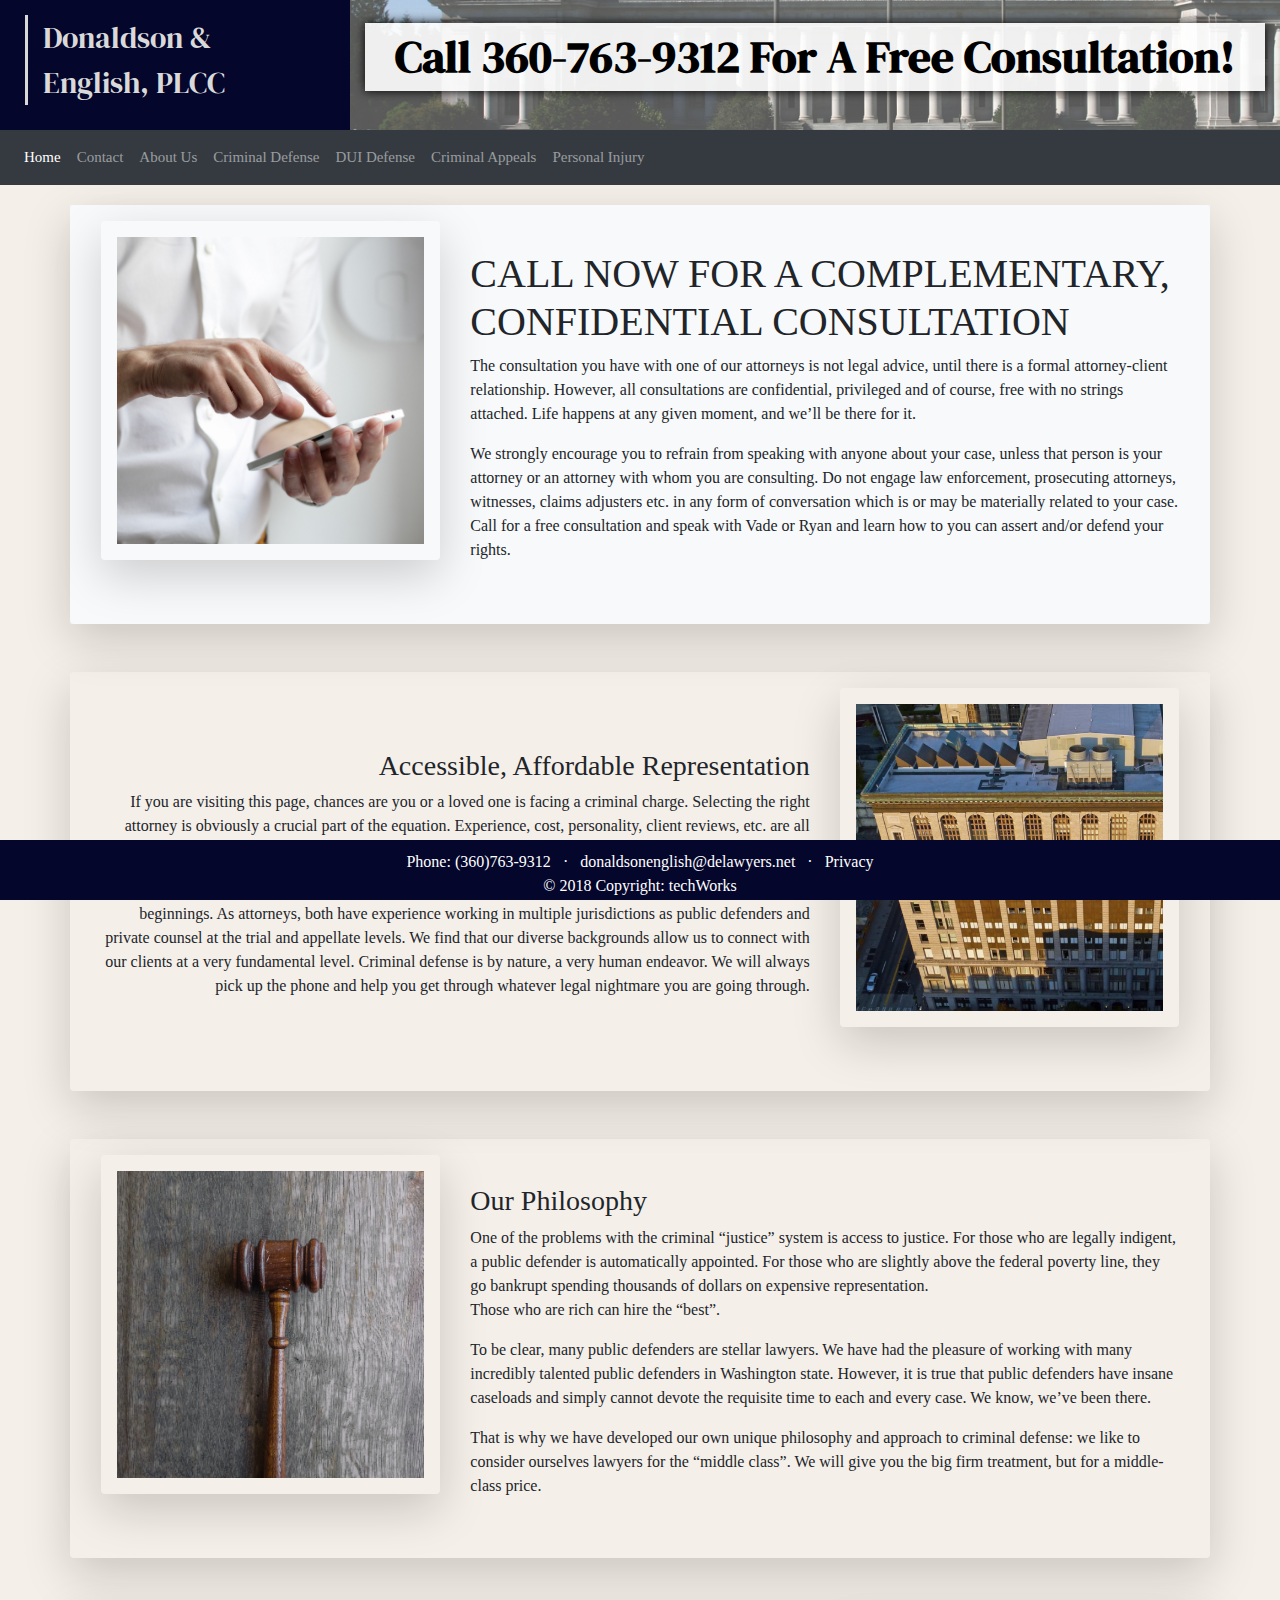
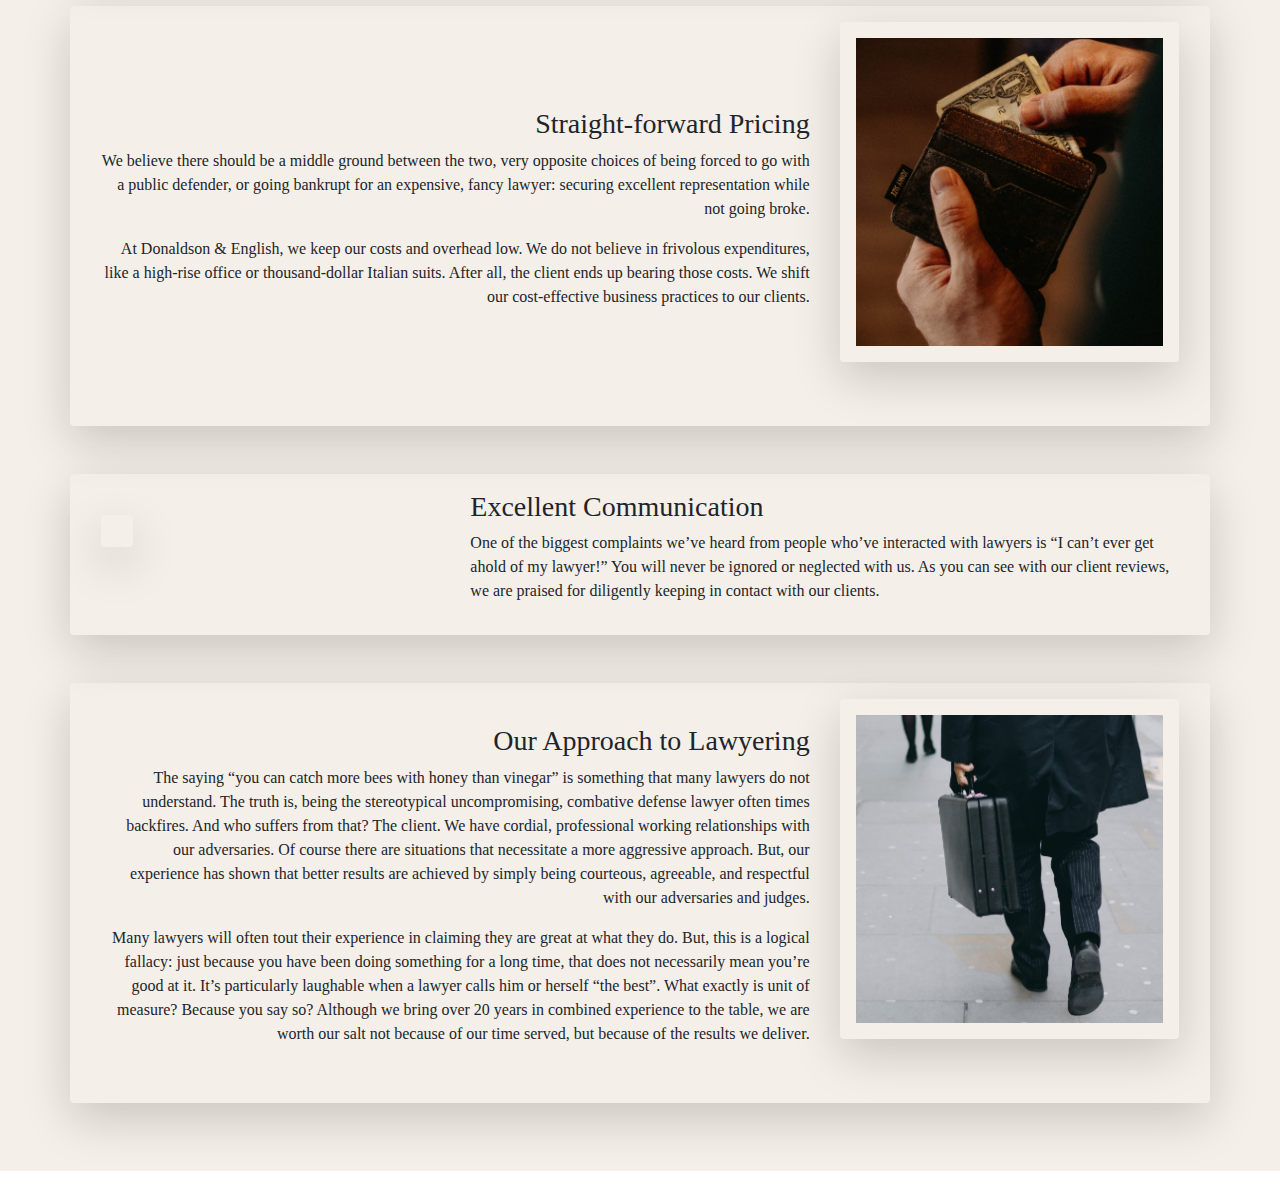
==== index.html @ e135dce7 "first" ====
<!DOCTYPE html>
<html lang="en" dir="ltr">
  <head>
    <!-- Global site tag (gtag.js) - Google Analytics -->
<script async src="https://www.googletagmanager.com/gtag/js?id=UA-147353423-1"></script>
<script>
  window.dataLayer = window.dataLayer || [];
  function gtag(){dataLayer.push(arguments);}
  gtag('js', new Date());

  gtag('config', 'UA-147353423-1');
</script>

    <meta charset="utf-8">
    <meta http-equiv="X-UA-Compatible" content="IE=edge">
    <meta name="viewport" content="width=device-width, initial-scale=1">
    <title>Donaldson English</title>
    <link rel="stylesheet" href="css/styles.css">
    <link rel="stylesheet" href="css/bootstrap.css">
    <link href="https://fonts.googleapis.com/css?family=Tinos&display=swap" rel="stylesheet">
    <link href="https://fonts.googleapis.com/css?family=Open+Sans&display=swap" rel="stylesheet">
    <link href="https://fonts.googleapis.com/css?family=DM+Serif+Display&display=swap" rel="stylesheet">
    <script src="https://ajax.googleapis.com/ajax/libs/jquery/1.12.4/jquery.min.js"></script>
    <script src="js/bootstrap.min.js"></script>
    <script src="js/scripts.js"></script>
    <script src="https://kit.fontawesome.com/385761f850.js"></script>
  </head>
  <body class="mb-4">
    <div class="header">
      <div class="logo"><a href="index.html">
        <div class="icon"><i class="fas fa-balance-scale-left fa-4x"></i></div>
        <div class="name"><p>Donaldson &<br>English, PLCC</p></div></a>
      </div>
      <div class="col-lg d-none d-md-block consultation">
        <p class="call-us">Call 360-763-9312 For A Free Consultation!</p>
      </div>
    </div>
    <div class="header-small">
      <div class="logo"><a href="index.html">
        <div class="icon"><i class="fas fa-balance-scale-left fa-4x"></i></div>
        <div class="name"><p>Donaldson & English, PLCC</p></div></a>
      </div>
    </div>
    <nav class="navbar navbar-expand-md sticky-top navbar-dark bg-dark">
      <button class="navbar-toggler" type="button" data-toggle="collapse" data-target="#navbarNavAltMarkup" aria-controls="navbarNavAltMarkup" aria-expanded="false" aria-label="Toggle navigation">
        <span class="navbar-toggler-icon"></span>
      </button>
      <div class="collapse navbar-collapse" id="navbarNavAltMarkup">
        <div class="navbar-nav">
          <a class="nav-item nav-link active" href="index.html">Home<span class="sr-only">(current)</span></a>
          <a class="nav-item nav-link" href="contact.html">Contact</a>
          <a class="nav-item nav-link" href="about.html">About Us</a>
          <a class="nav-item nav-link" href="crimdefense.html">Criminal Defense</a>
          <a class="nav-item nav-link" href="dui.html">DUI Defense</a>
          <a class="nav-item nav-link" href="crimappeals.html">Criminal Appeals</a>
          <a class="nav-item nav-link" href="injury.html">Personal Injury</a>
        </div>
      </div>
    </nav>
    <div class="main">
      <div class="container bg-light">
        <div class="shadow-lg p-3 mb-5 rounded row">
          <div class="col-sm-12 col-md-8 order-md-12 text-sm-center text-md-left description">
            <h1 class="call-now">CALL NOW FOR A COMPLEMENTARY, CONFIDENTIAL CONSULTATION</h1>
            <p>The consultation you have with one of our attorneys is not legal advice, until there is a formal attorney-client relationship. However, all consultations are confidential, privileged and of course, free with no strings attached. Life happens at any given moment, and we’ll be there for it.</p>
            <p>We strongly encourage you to refrain from speaking with anyone about your case, unless that person is your attorney or an attorney with whom you are consulting. Do not engage law enforcement, prosecuting attorneys, witnesses, claims adjusters etc. in any form of conversation which is or may be materially related to your case. Call for a free consultation and speak with Vade or Ryan and learn how to you can assert and/or defend your rights.</p>
          </div>
          <div class="col-sm-12 col-md-4 order-md-1 img">
            <img class="shadow-lg p-3 mb-5 rounded img-fluid" src="images/call-now.jpg" alt="">
          </div>
        </div>
      </div>
      <div class="container">
        <div class="shadow-lg p-3 mb-5 rounded row">
          <div class="col-md-8 text-sm-center text-md-right description">
            <h3>Accessible, Affordable Representation</h3>
            <p>If you are visiting this page, chances are you or a loved one is facing a criminal charge. Selecting the right attorney is obviously a crucial part of the equation. Experience, cost, personality, client reviews, etc. are all relevant factors to bear in mind.</p>
            <p>Vade and Ryan draw from a wide range of experience; both have blue collar backgrounds and humble beginnings. As attorneys, both have experience working in multiple jurisdictions as public defenders and private counsel at the trial and appellate levels. We find that our diverse backgrounds allow us to connect with our clients at a very fundamental level. Criminal defense is by nature, a very human endeavor. We will always pick up the phone and help you get through whatever legal nightmare you are going through.</p>
          </div>
          <div class="col-md-4 img">
            <img class="shadow-lg p-3 mb-5 rounded img-fluid" src="images/building.jpg" alt="">
          </div>
        </div>
      </div>
      <div class="container">
        <div class="shadow-lg p-3 mb-5 rounded row">
          <div class="col-sm-12 col-md-8 order-md-12 text-sm-center text-md-left description">
            <h3>Our Philosophy</h3>
            <p>One of the problems with the criminal “justice” system is access to justice. For those who are legally indigent, a public defender is automatically appointed. For those who are slightly above the federal poverty line, they go bankrupt spending thousands of dollars on expensive representation. <br>Those who are rich can hire the “best”.</p>
            <p>To be clear, many public defenders are stellar lawyers. We have had the pleasure of working with many incredibly talented public defenders in Washington state. However, it is true that public defenders have insane caseloads and simply cannot devote the requisite time to each and every case. We know, we’ve been there.</p>
            <p>That is why we have developed our own unique philosophy and approach to criminal defense: we like to consider ourselves lawyers for the “middle class”. We will give you the big firm treatment, but for a middle-class price.</p>
          </div>
          <div class="col-sm-12 col-md-4 order-md-1 img">
            <img class="shadow-lg p-3 mb-5 rounded img-fluid" src="images/gavel.jpg" alt="">
          </div>
        </div>
      </div>
      <div class="container">
        <div class="shadow-lg p-3 mb-5 rounded row">
          <div class="col-md-8 text-sm-center text-md-right description">
            <h3>Straight-forward Pricing</h3>
            <p>We believe there should be a middle ground between the two, very opposite choices of being forced to go with a public defender, or going bankrupt for an expensive, fancy lawyer: securing excellent representation while not going broke.</p>
            <p>At Donaldson & English, we keep our costs and overhead low. We do not believe in frivolous expenditures, like a high-rise office or thousand-dollar Italian suits. After all, the client ends up bearing those costs. We shift our cost-effective business practices to our clients.</p>
          </div>
          <div class="col-md-4 img">
            <img class="shadow-lg p-3 mb-5 rounded img-fluid" src="images/money.jpg" alt="">
          </div>
        </div>
      </div>
      <div class="container">
        <div class="shadow-lg p-3 mb-5 rounded row">
          <div class="col-sm-12 col-md-8 order-md-12 text-sm-center text-md-left description">
            <h3>Excellent Communication</h3>
            <p>One of the biggest complaints we’ve heard from people who’ve interacted with lawyers is “I can’t ever get ahold of my lawyer!” You will never be ignored or neglected with us. As you can see with our client reviews, we are praised for diligently keeping in contact with our clients.</p>
          </div>
          <div class="col-sm-12 col-md-4 order-md-1 img">
            <img class="shadow-lg p-3 mb-5 rounded img-fluid" src="images/handshake.jpg" alt="">
          </div>
        </div>
      </div>
      <div class="container">
        <div class="shadow-lg p-3 mb-5 rounded row">
          <div class="col-md-8 text-sm-center text-md-right description">
            <h3>Our Approach to Lawyering</h3>
            <p>The saying “you can catch more bees with honey than vinegar” is something that many lawyers do not understand. The truth is, being the stereotypical uncompromising, combative defense lawyer often times backfires. And who suffers from that? The client. We have cordial, professional working relationships with our adversaries. Of course there are situations that necessitate a more aggressive approach. But, our experience has shown that better results are achieved by simply being courteous, agreeable, and respectful with our adversaries and judges.</p>
            <p>Many lawyers will often tout their experience in claiming they are great at what they do. But, this is a logical fallacy: just because you have been doing something for a long time, that does not necessarily mean you’re good at it. It’s particularly laughable when a lawyer calls him or herself “the best”. What exactly is unit of measure? Because you say so? Although we bring over 20 years in combined experience to the table, we are worth our salt not because of our time served, but because of the results we deliver.</p>
          </div>
          <div class="col-md-4 img">
            <img class="shadow-lg p-3 mb-5 rounded img-fluid" src="images/lawyer.jpg" alt="">
          </div>
        </div>
      </div>
    </div>
  </body>
  <footer style="height: 60px;" class="page-footer font-small fixed-bottom">
    <div class="container d-none d-md-block">
      <div style="padding-top: 10px;" class="row text-center">
        <a href="tel:+1-360-763-9312">Phone: (360)763-9312</a>
        &nbsp;&nbsp;&nbsp; <span>&#183;</span>&nbsp;&nbsp;&nbsp;
        <a href="#" class="emailCopied">donaldsonenglish@delawyers.net</a>
        &nbsp;&nbsp;&nbsp;<span>&#183;</span>&nbsp;&nbsp;&nbsp;
        <a href="privacy.html">Privacy</a>
        <div class="col-12 text-center">© 2018 Copyright:
          <a href="https://stevendezort.com" target="_blank"> techWorks</a>
        </div>
      </div>
    </div>
    <div class="container-fluid d-block d-md-none">
      <div style="padding-top: 10px;" class="row">
        <div class="col text-center">
          <a href="tel:+1-360-763-9312"><i class="fas fa-phone-square fa-2x"></i></a>
        </div>
        <div class="col-6 text-center">© 2018 Copyright:
          <a href="https://stevendezort.com" target="_blank"> techWorks</a>
        </div>
        <div class="col text-center">
          <a href="mailto:donaldsonenglish@delawyers.net"><i class="fas fa-envelope fa-2x"></i></a>
        </div>
      </div>
    </div>
  </footer>
</html>
---- css/styles.css ----
:root {
  --logo-color: #d9d9d9;
  --logo-bg-color: #04062C;
  --nav-color: #92979D;
}

* {
  font-family: 'Tinos', serif;
}


.header {
  background-image: url('../images/courthouse.jpg');
  background-position: 350px 0px;
  background-size: auto 130px;
  overflow: hidden;
  display: flex;
  justify-content: center;
  align-items: center;
}

.header-small {
  display: none;
}

.logo {
  display: flex;
  flex: 0 0 350px;
  background-color: var(--logo-bg-color);
  color: var(--logo-color);
  padding-top: 15px;
  width: 350px;
  height: 130px;
}
.logo a:link {
  color: var(--logo-color);
}

.logo a:hover {
  text-decoration: none;
}

.logo a:visited {
  text-decoration: none;
  decoration: none;
  color: var(--logo-color);
}

.icon {
  float: left;
  color: var(--logo-color);
  padding: 15px 10px 0px 15px;
}
.name {
  float: right;
}

.name p {
  font-family: 'DM Serif Display', serif;
  font-size: 30px;
  border-left:3px solid var(--logo-color);
  padding-left: 15px;
}

.consultation {
  display: flex;
  justify-content: center;
  align-items: center;
}

.call-us {
  font-family: 'DM Serif Display', serif;
  padding: 0px 8px 0px 8px;
  font-size: 35px;
  font-weight: 600;
  text-align: center;
  border-style: solid;
  border: 0px solid;
  box-shadow: 0 0 10px #000;
  color: black;
  background-color: rgba(255, 255, 255, 0.9);
}

.navbar {
  font-size: 15px;
}

.phone-icon a {
  color: white;
}
.phone-icon a:hover {
  text-decoration: none
  color: white;
}

.phone-icon a:visited {
  text-decoration: none;
  color: var(--logo-color);
}

.main {
  padding-top: 10px;
  background-color: #f5efe9;
}
.container {
  width: auto;
  margin: auto 30px;
}

.row {
  justify-content: center;
  align-items: center;
  padding-top: 50px;
}

.row-about {
  justify-content: center;
  align-items: flex-start;
  padding-top: 50px;
}

.description {
  text-align: right;
}

.description a {
  text-decoration: none;
}


.description a:hover {
  text-decoration: none;
  color: var(--logo-bg-color);
}

.main {
  padding: 20px;
}

#contact {
  padding: 0px 30px 0px 30px;
}

.map-responsive{
  overflow:hidden;
  padding-bottom:60.25%;
  position:relative;
  height:0;
}

.map-responsive iframe{
  left:0;
  top:0;
  height:100%;
  width:100%;
  position:absolute;
}

footer {
  background-color: var(--logo-bg-color);
  font-family: 'DM Serif Display', serif;
  color: white;
}

footer a{
  color: white;
}

footer a:hover{
color: white;
text-decoration: none; 
}

@media screen and (min-width: 1250px) {
  .call-us {
    font-size: 45px;
  }
}

@media screen and (max-width: 1199px) {
  .call-now {
    font-size: 25px;
  }
}

@media screen and (max-width: 991px) {
  .call-now {
    font-size: 23px;
  }
}


@media screen and (max-width: 767px) {
  .header-small {
    overflow: hidden;
    display: block;
    justify-content: center;
    align-items: center;
  }

  .logo {
    justify-content: center;
    align-items: center;
    width: 100%;
  }

  .icon {
    font-size: 15px;
    padding: 0px 10px 0px 0px;
  }

  .name p {
  font-size: 40px;
  }

  .consultation {
    display: none;
  }

  .header {
    display: none;
  }

  .description {
    text-align: left;
  }

  .container {
    padding: 0px;
  }


@media screen and (max-width: 620px) {
  .icon {
    font-size: 10px;
  }

  .name p {
    font-size: 30px;
  }
}


@media screen and (max-width: 440px) {
  .icon {
    font-size: 6px;
    padding: 3px 10px 0px 0px;
  }

  .name p {
    font-size: 20px;
  }
}
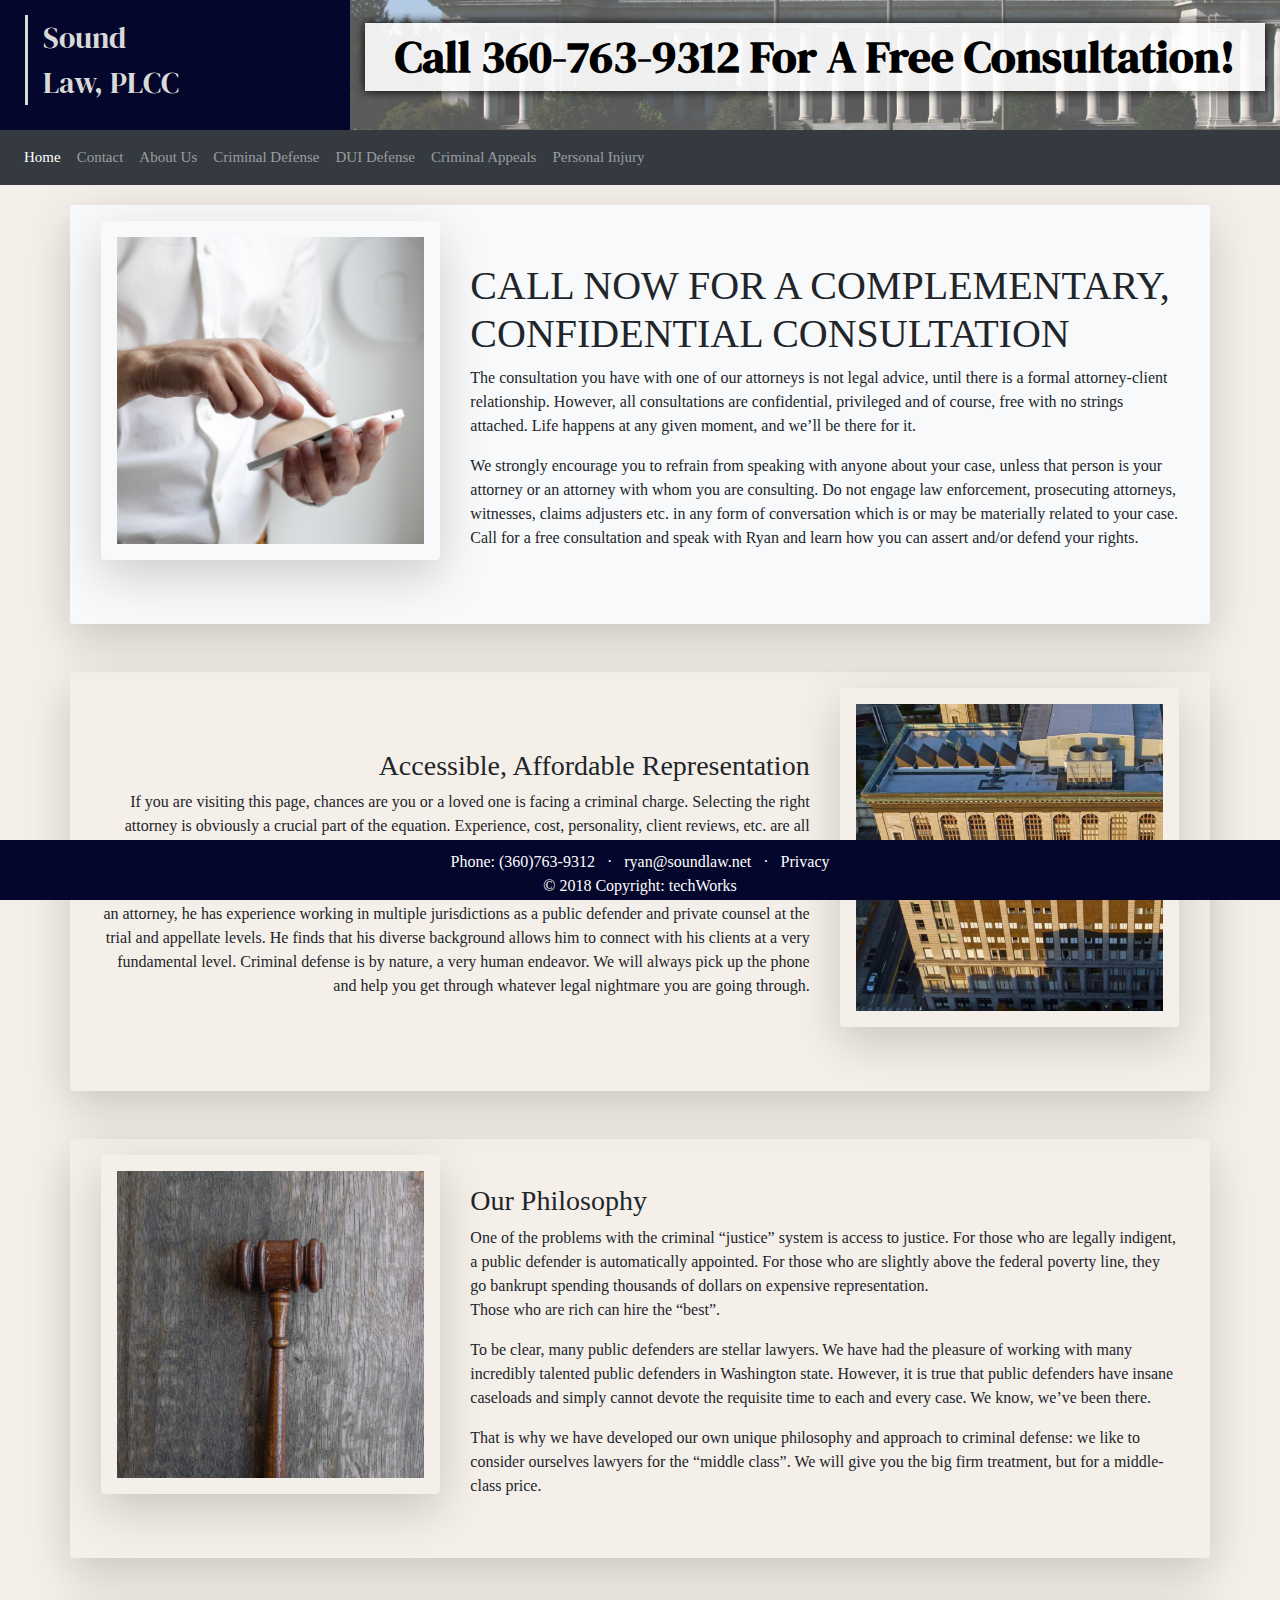
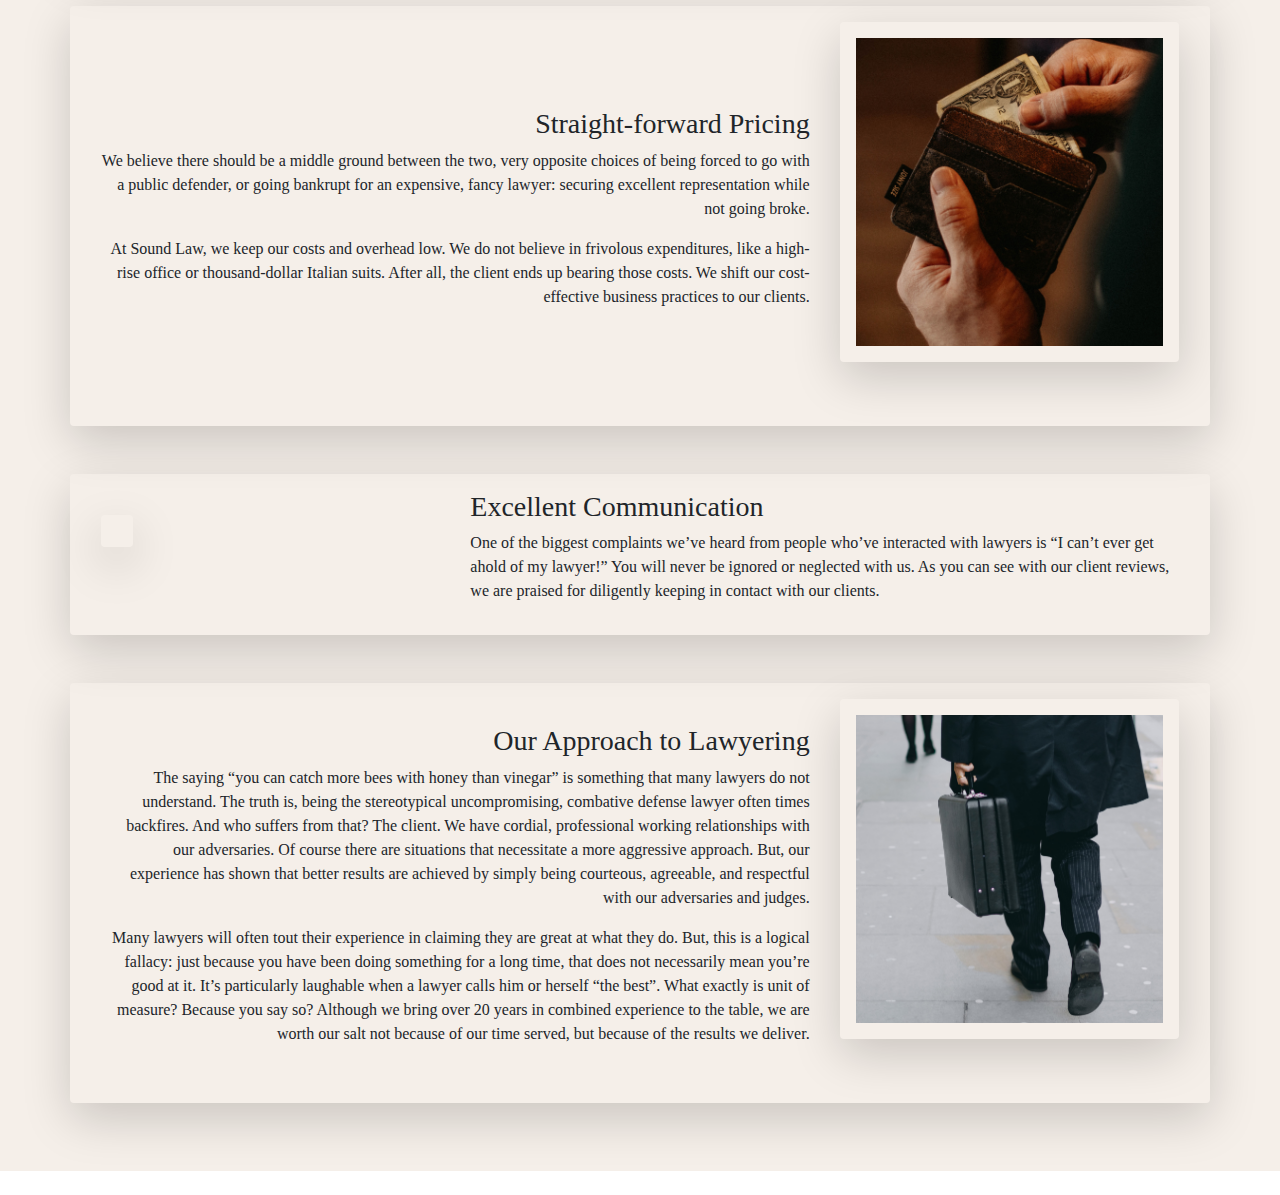
==== commit e9edc1d8: "finished temp site" ====
--- a/index.html
+++ b/index.html
@@ -1,20 +1,10 @@
 <!DOCTYPE html>
 <html lang="en" dir="ltr">
   <head>
-    <!-- Global site tag (gtag.js) - Google Analytics -->
-<script async src="https://www.googletagmanager.com/gtag/js?id=UA-147353423-1"></script>
-<script>
-  window.dataLayer = window.dataLayer || [];
-  function gtag(){dataLayer.push(arguments);}
-  gtag('js', new Date());
-
-  gtag('config', 'UA-147353423-1');
-</script>
-
     <meta charset="utf-8">
     <meta http-equiv="X-UA-Compatible" content="IE=edge">
     <meta name="viewport" content="width=device-width, initial-scale=1">
-    <title>Donaldson English</title>
+    <title>Sound Law</title>
     <link rel="stylesheet" href="css/styles.css">
     <link rel="stylesheet" href="css/bootstrap.css">
     <link href="https://fonts.googleapis.com/css?family=Tinos&display=swap" rel="stylesheet">
@@ -29,7 +19,7 @@
     <div class="header">
       <div class="logo"><a href="index.html">
         <div class="icon"><i class="fas fa-balance-scale-left fa-4x"></i></div>
-        <div class="name"><p>Donaldson &<br>English, PLCC</p></div></a>
+        <div class="name"><p>Sound<br>Law, PLCC</p></div></a>
       </div>
       <div class="col-lg d-none d-md-block consultation">
         <p class="call-us">Call 360-763-9312 For A Free Consultation!</p>
@@ -38,7 +28,7 @@
     <div class="header-small">
       <div class="logo"><a href="index.html">
         <div class="icon"><i class="fas fa-balance-scale-left fa-4x"></i></div>
-        <div class="name"><p>Donaldson & English, PLCC</p></div></a>
+        <div class="name"><p>Sound Law, PLCC</p></div></a>
       </div>
     </div>
     <nav class="navbar navbar-expand-md sticky-top navbar-dark bg-dark">
@@ -63,7 +53,7 @@
           <div class="col-sm-12 col-md-8 order-md-12 text-sm-center text-md-left description">
             <h1 class="call-now">CALL NOW FOR A COMPLEMENTARY, CONFIDENTIAL CONSULTATION</h1>
             <p>The consultation you have with one of our attorneys is not legal advice, until there is a formal attorney-client relationship. However, all consultations are confidential, privileged and of course, free with no strings attached. Life happens at any given moment, and we’ll be there for it.</p>
-            <p>We strongly encourage you to refrain from speaking with anyone about your case, unless that person is your attorney or an attorney with whom you are consulting. Do not engage law enforcement, prosecuting attorneys, witnesses, claims adjusters etc. in any form of conversation which is or may be materially related to your case. Call for a free consultation and speak with Vade or Ryan and learn how to you can assert and/or defend your rights.</p>
+            <p>We strongly encourage you to refrain from speaking with anyone about your case, unless that person is your attorney or an attorney with whom you are consulting. Do not engage law enforcement, prosecuting attorneys, witnesses, claims adjusters etc. in any form of conversation which is or may be materially related to your case. Call for a free consultation and speak with Ryan and learn how you can assert and/or defend your rights.</p>
           </div>
           <div class="col-sm-12 col-md-4 order-md-1 img">
             <img class="shadow-lg p-3 mb-5 rounded img-fluid" src="images/call-now.jpg" alt="">
@@ -75,7 +65,7 @@
           <div class="col-md-8 text-sm-center text-md-right description">
             <h3>Accessible, Affordable Representation</h3>
             <p>If you are visiting this page, chances are you or a loved one is facing a criminal charge. Selecting the right attorney is obviously a crucial part of the equation. Experience, cost, personality, client reviews, etc. are all relevant factors to bear in mind.</p>
-            <p>Vade and Ryan draw from a wide range of experience; both have blue collar backgrounds and humble beginnings. As attorneys, both have experience working in multiple jurisdictions as public defenders and private counsel at the trial and appellate levels. We find that our diverse backgrounds allow us to connect with our clients at a very fundamental level. Criminal defense is by nature, a very human endeavor. We will always pick up the phone and help you get through whatever legal nightmare you are going through.</p>
+            <p>Ryan draws from a wide range of experience; both have blue collar backgrounds and humble beginnings. As an attorney, he has experience working in multiple jurisdictions as a public defender and private counsel at the trial and appellate levels. He finds that his diverse background allows him to connect with his clients at a very fundamental level. Criminal defense is by nature, a very human endeavor. We will always pick up the phone and help you get through whatever legal nightmare you are going through.</p>
           </div>
           <div class="col-md-4 img">
             <img class="shadow-lg p-3 mb-5 rounded img-fluid" src="images/building.jpg" alt="">
@@ -100,7 +90,7 @@
           <div class="col-md-8 text-sm-center text-md-right description">
             <h3>Straight-forward Pricing</h3>
             <p>We believe there should be a middle ground between the two, very opposite choices of being forced to go with a public defender, or going bankrupt for an expensive, fancy lawyer: securing excellent representation while not going broke.</p>
-            <p>At Donaldson & English, we keep our costs and overhead low. We do not believe in frivolous expenditures, like a high-rise office or thousand-dollar Italian suits. After all, the client ends up bearing those costs. We shift our cost-effective business practices to our clients.</p>
+            <p>At Sound Law, we keep our costs and overhead low. We do not believe in frivolous expenditures, like a high-rise office or thousand-dollar Italian suits. After all, the client ends up bearing those costs. We shift our cost-effective business practices to our clients.</p>
           </div>
           <div class="col-md-4 img">
             <img class="shadow-lg p-3 mb-5 rounded img-fluid" src="images/money.jpg" alt="">
@@ -137,7 +127,7 @@
       <div style="padding-top: 10px;" class="row text-center">
         <a href="tel:+1-360-763-9312">Phone: (360)763-9312</a>
         &nbsp;&nbsp;&nbsp; <span>&#183;</span>&nbsp;&nbsp;&nbsp;
-        <a href="#" class="emailCopied">donaldsonenglish@delawyers.net</a>
+        <a href="#" class="emailCopied">ryan@soundlaw.net</a>
         &nbsp;&nbsp;&nbsp;<span>&#183;</span>&nbsp;&nbsp;&nbsp;
         <a href="privacy.html">Privacy</a>
         <div class="col-12 text-center">© 2018 Copyright:
@@ -154,7 +144,7 @@
           <a href="https://stevendezort.com" target="_blank"> techWorks</a>
         </div>
         <div class="col text-center">
-          <a href="mailto:donaldsonenglish@delawyers.net"><i class="fas fa-envelope fa-2x"></i></a>
+          <a href="mailto:ryan@soundlaw.net"><i class="fas fa-envelope fa-2x"></i></a>
         </div>
       </div>
     </div>
